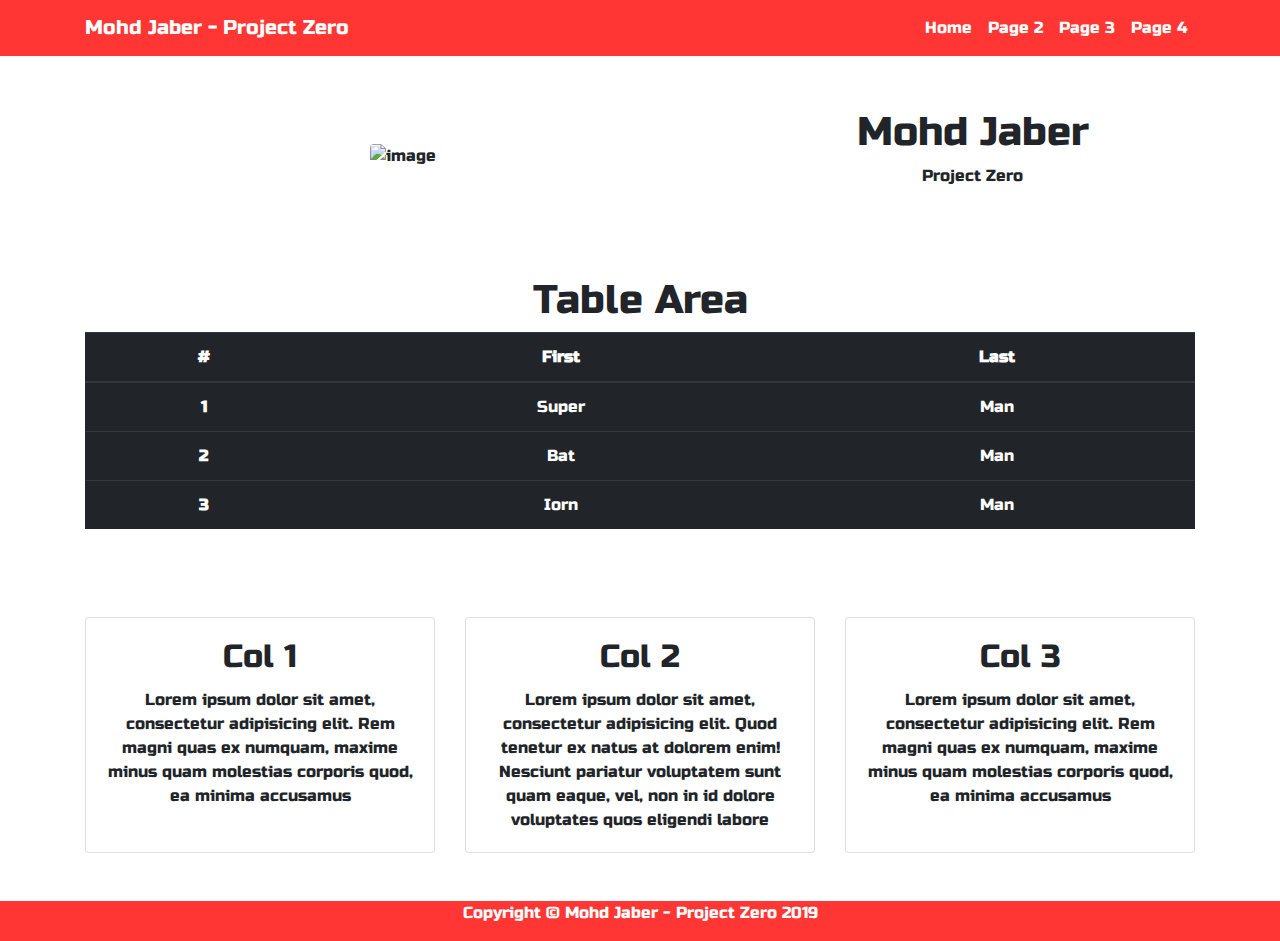
==== index.html @ 2b09c80b "project ready" ====
<!DOCTYPE html>

<html lang="en">

<head>
  <meta charset="utf-8">
  <meta name="viewport" content="width=device-width, initial-scale=1, shrink-to-fit=no">
  <title>Project Zero - Mohd Jaber</title>
  <!--bootstrap css-->
  <link rel="stylesheet" href="https://maxcdn.bootstrapcdn.com/bootstrap/4.0.0/css/bootstrap.min.css" integrity="sha384-Gn5384xqQ1aoWXA+058RXPxPg6fy4IWvTNh0E263XmFcJlSAwiGgFAW/dAiS6JXm" crossorigin="anonymous">
  <!--fontawsome-->
  <link href="assets/fontawesome-free-5.9.0-web/css/all.min.css" rel="stylesheet">
  <!--styles css-->
  <link href="assets/scss.css" rel="stylesheet">
  <!--some google font-->
  <link href="https://fonts.googleapis.com/css?family=Russo+One&display=swap" rel="stylesheet"> 

</head>

<body>
  <nav class="navbar navbar-expand-lg fixed-top">
    <div class="container">
      <a class="navbar-brand" href="index.html">Mohd Jaber - Project Zero</a>
      <button class="navbar-toggler" type="button" data-toggle="collapse" data-target="#navbarResponsive" aria-controls="navbarResponsive" aria-expanded="false" aria-label="Toggle navigation">
        <span class="navbar-toggler-icon" ><i class="fas fa-bars"></i></span>
      </button>
      <div class="collapse navbar-collapse" id="navbarResponsive">
        <ul class="navbar-nav ml-auto">
          <li class="nav-item active">
            <a class="nav-link" href="index.html">Home
              <span class="sr-only">(current)</span>
            </a>
          </li>
          <li class="nav-item">
            <a class="nav-link" href="page2.html">Page 2</a>
          </li>
          <li class="nav-item">
            <a class="nav-link" href="page3.html">Page 3</a>
          </li>
          <li class="nav-item">
            <a class="nav-link" href="page4.html">Page 4</a>
          </li>
        </ul>
      </div>
    </div>
  </nav>

  <div class="container">
    <div class="row align-items-center my-5">
      <div class="col-lg-7">
        <img class="img-fluid rounded mb-4 mb-lg-0" src="https://images.unsplash.com/photo-1483389127117-b6a2102724ae?ixlib=rb-1.2.1&ixid=eyJhcHBfaWQiOjEyMDd9&auto=format&fit=crop&w=967&q=80" alt="image">
      </div>
      <div class="col-lg-5">
        <h1 class="font-weight-light">Mohd Jaber</h1>
        <p>Project Zero</p>
      </div>
    </div>
    <!--table-->
    <div class="my-5 py-4 text-center">
      <h1>Table Area</h1>
      <table class="table table-dark">
        <thead>
          <tr>
            <th scope="col">#</th>
            <th scope="col">First</th>
            <th scope="col">Last</th>
          </tr>
        </thead>
        <tbody>
          <tr>
            <th scope="row">1</th>
            <td>Super</td>
            <td>Man</td>
          </tr>
          <tr>
            <th scope="row">2</th>
            <td>Bat</td>
            <td>Man</td>
          </tr>
          <tr>
            <th scope="row">3</th>
            <td>Iorn</td>
            <td>Man</td>
          </tr>
        </tbody>
      </table>
    </div>
    <!--grid-->
    <div class="row">
      <div class="col-md-4 mb-5">
        <div class="card h-100">
          <div class="card-body">
            <h2 class="card-title">Col 1</h2>
            <p class="card-text">Lorem ipsum dolor sit amet, consectetur adipisicing elit. Rem magni quas ex numquam, maxime minus quam molestias corporis quod, ea minima accusamus</p>
          </div>
        </div>
      </div>
      <div class="col-md-4 mb-5">
        <div class="card h-100">
          <div class="card-body">
            <h2 class="card-title">Col 2</h2>
            <p class="card-text">Lorem ipsum dolor sit amet, consectetur adipisicing elit. Quod tenetur ex natus at dolorem enim! Nesciunt pariatur voluptatem sunt quam eaque, vel, non in id dolore voluptates quos eligendi labore</p>
          </div>
        </div>
      </div>

      <div class="col-md-4 mb-5">
        <div class="card h-100">
          <div class="card-body">
            <h2 class="card-title">Col 3</h2>
            <p class="card-text">Lorem ipsum dolor sit amet, consectetur adipisicing elit. Rem magni quas ex numquam, maxime minus quam molestias corporis quod, ea minima accusamus</p>
          </div>
        </div>
      </div>

    </div>

  </div>

  <!--foot-->
  <footer class="footer fixed-bottom">
    <div class="container">
      <p class="text-white" id="footer-text">Copyright &copy; Mohd Jaber - Project Zero 2019</p>
    </div>
  </footer>

  <!--bootstrap JS-->
<script src="https://code.jquery.com/jquery-3.2.1.slim.min.js" integrity="sha384-KJ3o2DKtIkvYIK3UENzmM7KCkRr/rE9/Qpg6aAZGJwFDMVNA/GpGFF93hXpG5KkN" crossorigin="anonymous"></script>
<script src="https://cdnjs.cloudflare.com/ajax/libs/popper.js/1.12.9/umd/popper.min.js" integrity="sha384-ApNbgh9B+Y1QKtv3Rn7W3mgPxhU9K/ScQsAP7hUibX39j7fakFPskvXusvfa0b4Q" crossorigin="anonymous"></script>
<script src="https://maxcdn.bootstrapcdn.com/bootstrap/4.0.0/js/bootstrap.min.js" integrity="sha384-JZR6Spejh4U02d8jOt6vLEHfe/JQGiRRSQQxSfFWpi1MquVdAyjUar5+76PVCmYl" crossorigin="anonymous"></script>

</body>

</html>
---- assets/scss.css ----
/*SCSS*/
/*SCSS inheritance*/
body .footer {
  background-color: #ff3633;
}

/*SCSS Nesting*/
body {
  padding-top: 60px;
  text-align: center;
  font-family: 'Russo One', sans-serif;
}

body .navbar {
  background-color: #ff3633;
}

body .navbar-toggler {
  color: #FFF;
  background-color: #212529;
}

body .navbar-toggler-icon {
  color: #FFF;
}

body .navbar-brand {
  color: #FFF;
}

body .nav-link {
  color: #FFF;
}

body #footer-text {
  text-align: center;
}

body .footer {
  position: relative;
  height: 40px;
}

/*@media*/
@media (max-width: 600px) {
  body {
    font-size: 0.8rem;
  }
  h1, h2 {
    font-size: 1.4rem;
  }
}
/*# sourceMappingURL=scss.css.map */
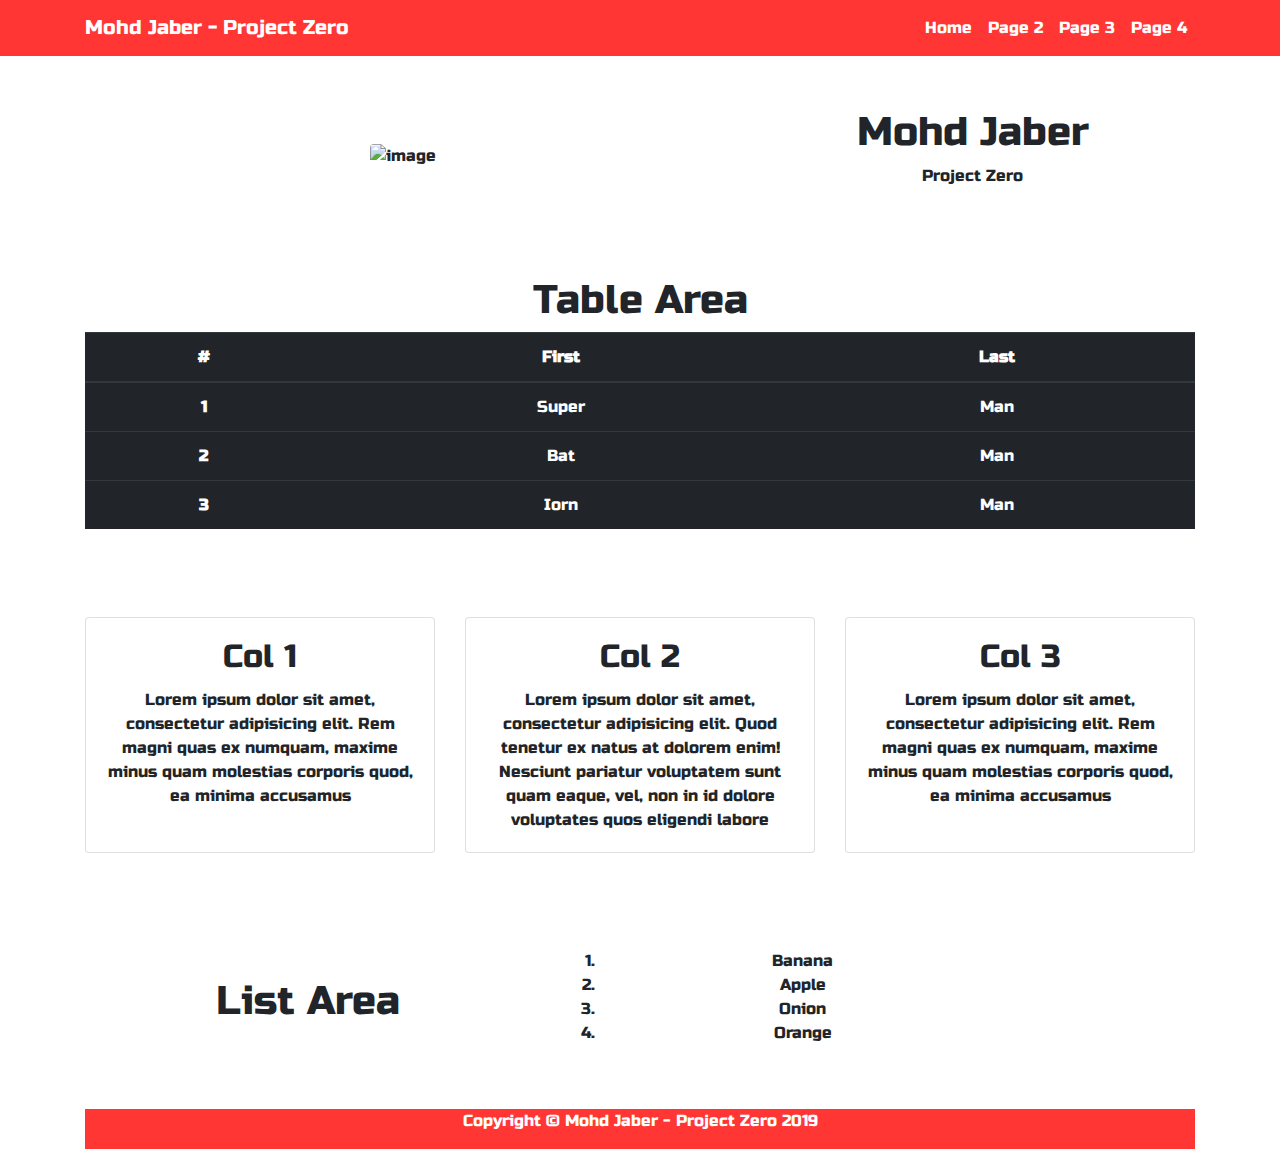
==== commit 064266ac: "Readme.md" ====
--- a/index.html
+++ b/index.html
@@ -44,7 +44,7 @@
       </div>
     </div>
   </nav>
-
+<!--Body-->
   <div class="container">
     <div class="row align-items-center my-5">
       <div class="col-lg-7">
@@ -116,7 +116,21 @@
     </div>
 
   </div>
-
+  <!--List Area-->
+  <div class="container">
+    <div class="row align-items-center my-5">
+      <div class="col-lg-5">
+        <h1>List Area</h1>
+      </div>
+      <div class="col-lg-5">
+        <ol>
+        <li>Banana</li>
+        <li>Apple</li>
+        <li>Onion</li>
+        <li>Orange</li>
+        </ol>
+      </div>
+    </div>
   <!--foot-->
   <footer class="footer fixed-bottom">
     <div class="container">
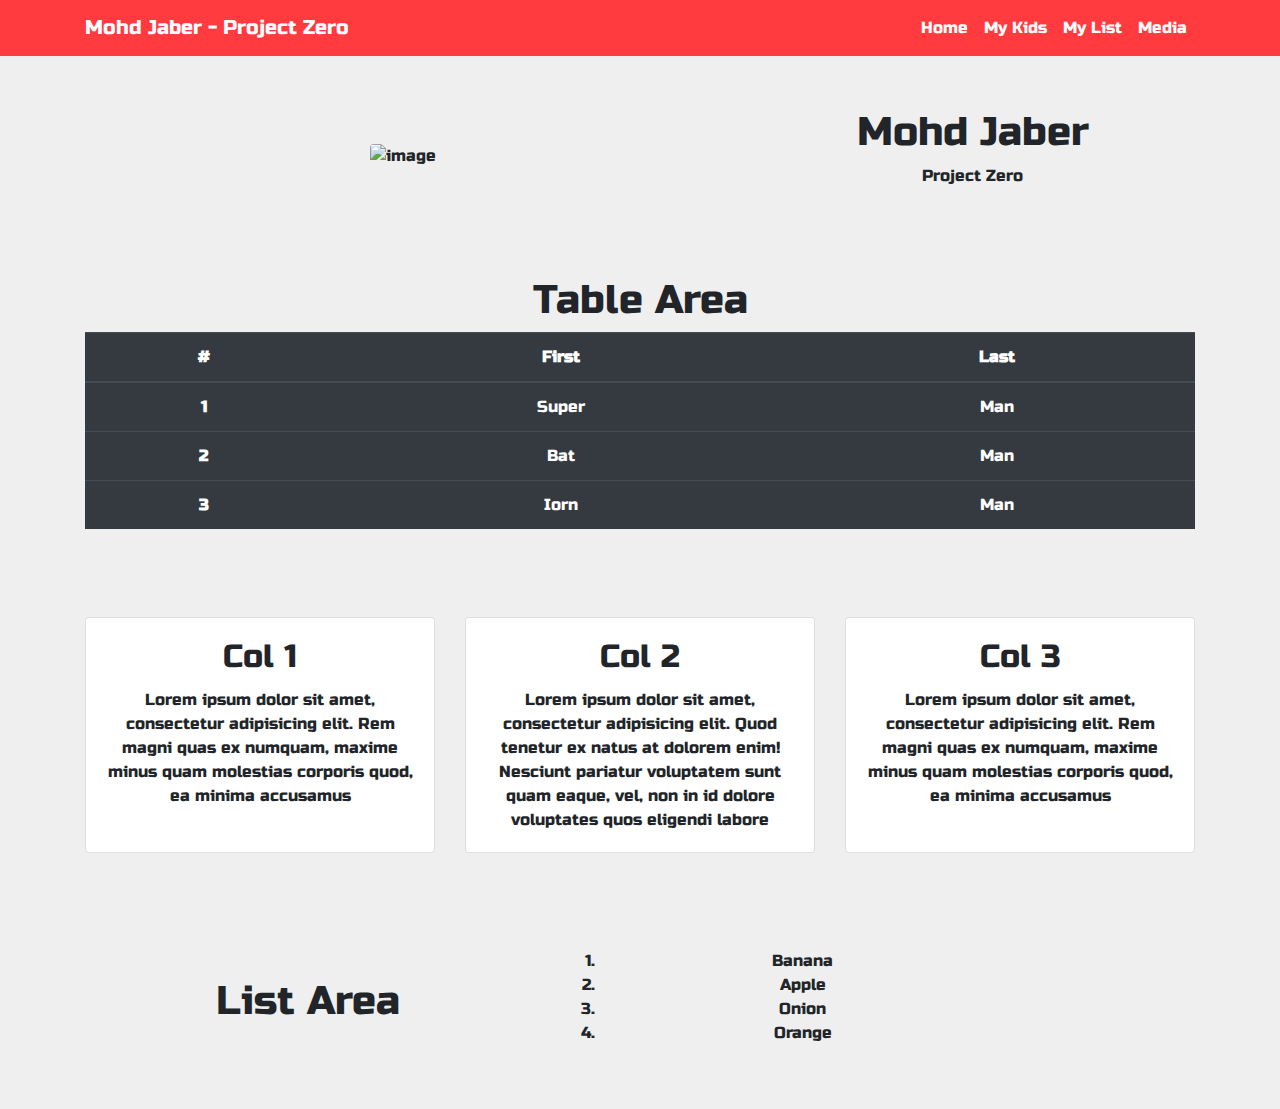
==== commit 348d3c11: "new update nov 2019" ====
--- a/index.html
+++ b/index.html
@@ -5,14 +5,10 @@
 <head>
   <meta charset="utf-8">
   <meta name="viewport" content="width=device-width, initial-scale=1, shrink-to-fit=no">
-  <title>Project Zero - Mohd Jaber</title>
-  <!--bootstrap css-->
-  <link rel="stylesheet" href="https://maxcdn.bootstrapcdn.com/bootstrap/4.0.0/css/bootstrap.min.css" integrity="sha384-Gn5384xqQ1aoWXA+058RXPxPg6fy4IWvTNh0E263XmFcJlSAwiGgFAW/dAiS6JXm" crossorigin="anonymous">
-  <!--fontawsome-->
+  <title>Mohd Jaber</title>
+  <link rel="stylesheet" href="https://stackpath.bootstrapcdn.com/bootstrap/4.3.1/css/bootstrap.min.css" integrity="sha384-ggOyR0iXCbMQv3Xipma34MD+dH/1fQ784/j6cY/iJTQUOhcWr7x9JvoRxT2MZw1T" crossorigin="anonymous">
   <link href="assets/fontawesome-free-5.9.0-web/css/all.min.css" rel="stylesheet">
-  <!--styles css-->
-  <link href="assets/scss.css" rel="stylesheet">
-  <!--some google font-->
+  <link href="assets/style.css" rel="stylesheet">
   <link href="https://fonts.googleapis.com/css?family=Russo+One&display=swap" rel="stylesheet"> 
 
 </head>
@@ -27,24 +23,22 @@
       <div class="collapse navbar-collapse" id="navbarResponsive">
         <ul class="navbar-nav ml-auto">
           <li class="nav-item active">
-            <a class="nav-link" href="index.html">Home
-              <span class="sr-only">(current)</span>
-            </a>
+            <a class="nav-link" href="index.html">Home<span class="sr-only">(current)</span></a>
           </li>
           <li class="nav-item">
-            <a class="nav-link" href="page2.html">Page 2</a>
+            <a class="nav-link" href="my-kids.html">My Kids</a>
           </li>
           <li class="nav-item">
-            <a class="nav-link" href="page3.html">Page 3</a>
+            <a class="nav-link" href="my-list.html">My List</a>
           </li>
           <li class="nav-item">
-            <a class="nav-link" href="page4.html">Page 4</a>
+            <a class="nav-link" href="media.html">Media</a>
           </li>
         </ul>
       </div>
     </div>
   </nav>
-<!--Body-->
+
   <div class="container">
     <div class="row align-items-center my-5">
       <div class="col-lg-7">
@@ -131,18 +125,12 @@
         </ol>
       </div>
     </div>
-  <!--foot-->
-  <footer class="footer fixed-bottom">
-    <div class="container">
-      <p class="text-white" id="footer-text">Copyright &copy; Mohd Jaber - Project Zero 2019</p>
-    </div>
-  </footer>
+ 
 
-  <!--bootstrap JS-->
-<script src="https://code.jquery.com/jquery-3.2.1.slim.min.js" integrity="sha384-KJ3o2DKtIkvYIK3UENzmM7KCkRr/rE9/Qpg6aAZGJwFDMVNA/GpGFF93hXpG5KkN" crossorigin="anonymous"></script>
-<script src="https://cdnjs.cloudflare.com/ajax/libs/popper.js/1.12.9/umd/popper.min.js" integrity="sha384-ApNbgh9B+Y1QKtv3Rn7W3mgPxhU9K/ScQsAP7hUibX39j7fakFPskvXusvfa0b4Q" crossorigin="anonymous"></script>
-<script src="https://maxcdn.bootstrapcdn.com/bootstrap/4.0.0/js/bootstrap.min.js" integrity="sha384-JZR6Spejh4U02d8jOt6vLEHfe/JQGiRRSQQxSfFWpi1MquVdAyjUar5+76PVCmYl" crossorigin="anonymous"></script>
-
+  <!--bootstrap JS & JQuery-->
+  <script src="https://code.jquery.com/jquery-3.3.1.slim.min.js" integrity="sha384-q8i/X+965DzO0rT7abK41JStQIAqVgRVzpbzo5smXKp4YfRvH+8abtTE1Pi6jizo" crossorigin="anonymous"></script>
+  <script src="https://cdnjs.cloudflare.com/ajax/libs/popper.js/1.14.7/umd/popper.min.js" integrity="sha384-UO2eT0CpHqdSJQ6hJty5KVphtPhzWj9WO1clHTMGa3JDZwrnQq4sF86dIHNDz0W1" crossorigin="anonymous"></script>
+  <script src="https://stackpath.bootstrapcdn.com/bootstrap/4.3.1/js/bootstrap.min.js" integrity="sha384-JjSmVgyd0p3pXB1rRibZUAYoIIy6OrQ6VrjIEaFf/nJGzIxFDsf4x0xIM+B07jRM" crossorigin="anonymous"></script>
 </body>
 
 </html>
--- a/assets/style.css
+++ b/assets/style.css
@@ -0,0 +1,51 @@
+
+body {
+  background-color: #efefef;
+}
+
+body {
+  padding-top: 60px;
+  text-align: center;
+  font-family: 'Russo One', sans-serif;
+}
+
+body .navbar {
+  background-color: #ff3B3F;
+}
+
+body .navbar-toggler {
+  color: #FFF;
+  background-color: #212529;
+}
+
+body .navbar-toggler-icon {
+  color: #FFF;
+}
+
+body .navbar-brand {
+  color: #FFF;
+}
+
+body .nav-link {
+  color: #FFF;
+}
+
+body #footer-text {
+  text-align: center;
+}
+
+body .footer {
+  position: relative;
+  height: 40px;
+}
+
+/*@media*/
+@media (max-width: 600px) {
+  body {
+    font-size: 0.8rem;
+  }
+  h1, h2 {
+    font-size: 1.4rem;
+  }
+}
+/*# sourceMappingURL=scss.css.map */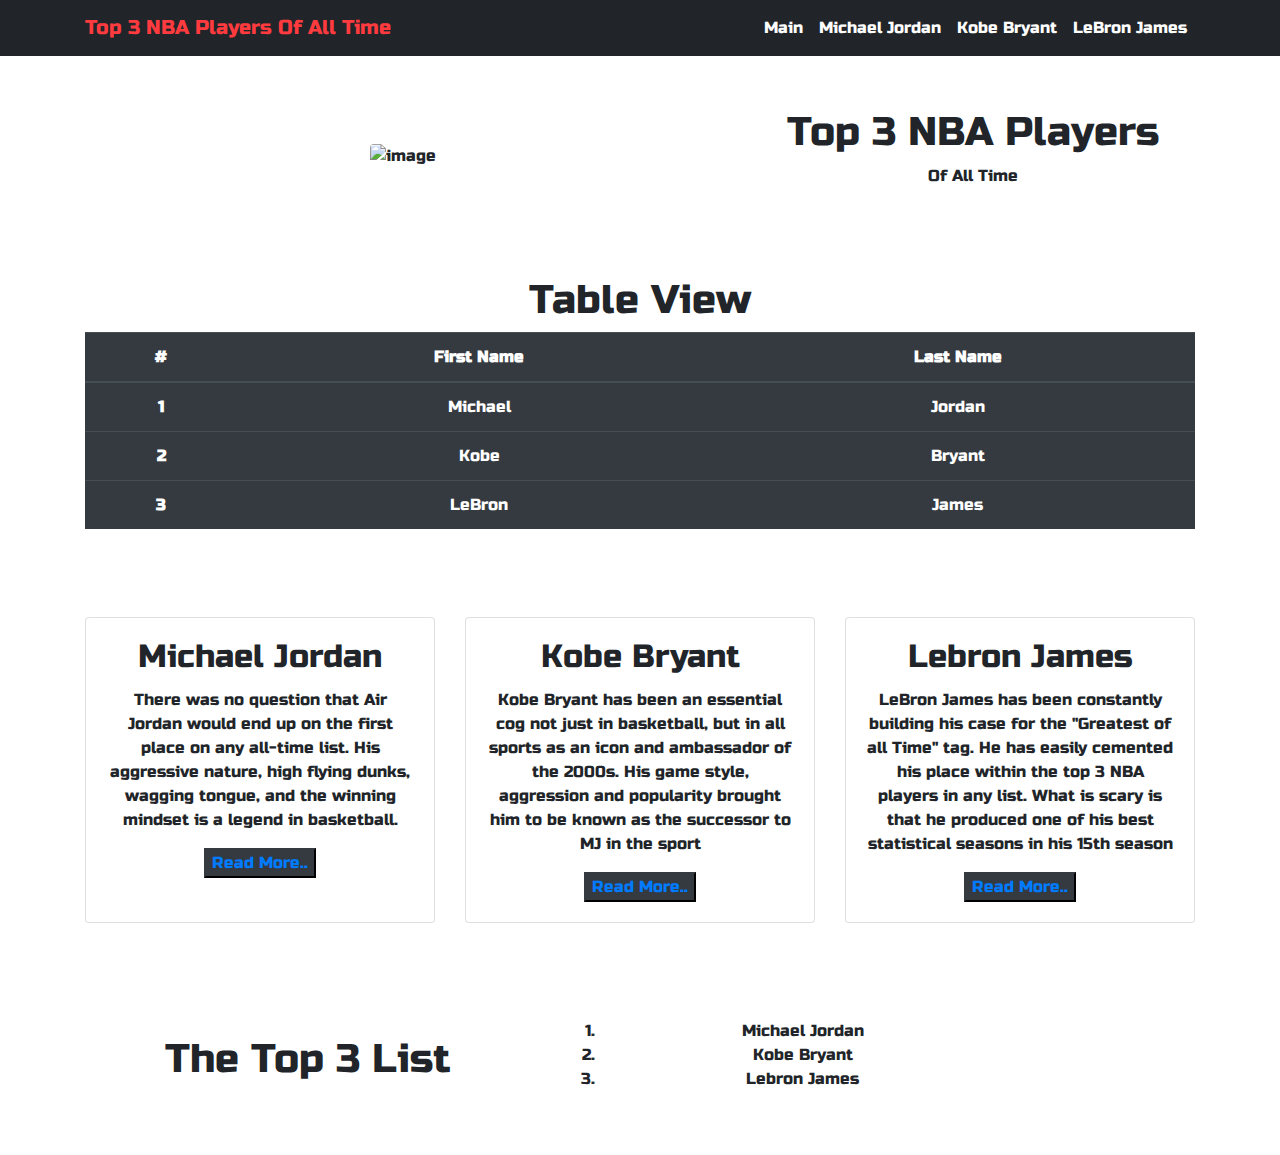
==== commit 0c9bc6ee: "nba to 3" ====
--- a/index.html
+++ b/index.html
@@ -1,14 +1,12 @@
 <!DOCTYPE html>
-
 <html lang="en">
-
 <head>
   <meta charset="utf-8">
   <meta name="viewport" content="width=device-width, initial-scale=1, shrink-to-fit=no">
-  <title>Mohd Jaber</title>
+  <title>Project0</title>
   <link rel="stylesheet" href="https://stackpath.bootstrapcdn.com/bootstrap/4.3.1/css/bootstrap.min.css" integrity="sha384-ggOyR0iXCbMQv3Xipma34MD+dH/1fQ784/j6cY/iJTQUOhcWr7x9JvoRxT2MZw1T" crossorigin="anonymous">
   <link href="assets/fontawesome-free-5.9.0-web/css/all.min.css" rel="stylesheet">
-  <link href="assets/style.css" rel="stylesheet">
+  <link href="assets/scss.css" rel="stylesheet">
   <link href="https://fonts.googleapis.com/css?family=Russo+One&display=swap" rel="stylesheet"> 
 
 </head>
@@ -16,23 +14,23 @@
 <body>
   <nav class="navbar navbar-expand-lg fixed-top">
     <div class="container">
-      <a class="navbar-brand" href="index.html">Mohd Jaber - Project Zero</a>
+      <a class="navbar-brand" href="index.html">Top 3 NBA Players Of All Time</a>
       <button class="navbar-toggler" type="button" data-toggle="collapse" data-target="#navbarResponsive" aria-controls="navbarResponsive" aria-expanded="false" aria-label="Toggle navigation">
         <span class="navbar-toggler-icon" ><i class="fas fa-bars"></i></span>
       </button>
       <div class="collapse navbar-collapse" id="navbarResponsive">
         <ul class="navbar-nav ml-auto">
           <li class="nav-item active">
-            <a class="nav-link" href="index.html">Home<span class="sr-only">(current)</span></a>
+            <a class="nav-link" href="index.html">Main<span class="sr-only">(current)</span></a>
           </li>
           <li class="nav-item">
-            <a class="nav-link" href="my-kids.html">My Kids</a>
+            <a class="nav-link" href="mj.html">Michael Jordan</a>
           </li>
           <li class="nav-item">
-            <a class="nav-link" href="my-list.html">My List</a>
+            <a class="nav-link" href="kb.html">Kobe Bryant</a>
           </li>
           <li class="nav-item">
-            <a class="nav-link" href="media.html">Media</a>
+            <a class="nav-link" href="lj.html">LeBron James</a>
           </li>
         </ul>
       </div>
@@ -42,58 +40,64 @@
   <div class="container">
     <div class="row align-items-center my-5">
       <div class="col-lg-7">
-        <img class="img-fluid rounded mb-4 mb-lg-0" src="https://images.unsplash.com/photo-1483389127117-b6a2102724ae?ixlib=rb-1.2.1&ixid=eyJhcHBfaWQiOjEyMDd9&auto=format&fit=crop&w=967&q=80" alt="image">
+        <img class="img-fluid rounded mb-4 mb-lg-0" src="https://mk0slamonlinensgt39k.kinstacdn.com/wp-content/uploads/2018/02/top100_feature.jpg" alt="image">
       </div>
       <div class="col-lg-5">
-        <h1 class="font-weight-light">Mohd Jaber</h1>
-        <p>Project Zero</p>
+        <h1 class="font-weight-light">Top 3 NBA Players</h1>
+        <p>Of All Time</p>
       </div>
     </div>
-    <!--table-->
+
     <div class="my-5 py-4 text-center">
-      <h1>Table Area</h1>
+      <h1>Table View</h1>
       <table class="table table-dark">
         <thead>
           <tr>
             <th scope="col">#</th>
-            <th scope="col">First</th>
-            <th scope="col">Last</th>
+            <th scope="col">First Name</th>
+            <th scope="col">Last Name</th>
           </tr>
         </thead>
         <tbody>
           <tr>
             <th scope="row">1</th>
-            <td>Super</td>
-            <td>Man</td>
+            <td>Michael</td>
+            <td>Jordan</td>
           </tr>
           <tr>
             <th scope="row">2</th>
-            <td>Bat</td>
-            <td>Man</td>
+            <td>Kobe</td>
+            <td>Bryant</td>
           </tr>
           <tr>
             <th scope="row">3</th>
-            <td>Iorn</td>
-            <td>Man</td>
+            <td>LeBron</td>
+            <td>James</td>
           </tr>
         </tbody>
       </table>
     </div>
-    <!--grid-->
+
     <div class="row">
       <div class="col-md-4 mb-5">
         <div class="card h-100">
           <div class="card-body">
-            <h2 class="card-title">Col 1</h2>
-            <p class="card-text">Lorem ipsum dolor sit amet, consectetur adipisicing elit. Rem magni quas ex numquam, maxime minus quam molestias corporis quod, ea minima accusamus</p>
+            <h2 class="card-title">Michael Jordan</h2>
+            <p class="card-text">There was no question that Air Jordan would end up on the first place on any all-time list. His aggressive nature, high flying dunks, wagging tongue, and the winning mindset is a legend in basketball.</p>
+            <button class="btn-dark"> 
+                <a href="mj.html">Read More..</a>
+              </button>
           </div>
         </div>
       </div>
       <div class="col-md-4 mb-5">
         <div class="card h-100">
           <div class="card-body">
-            <h2 class="card-title">Col 2</h2>
-            <p class="card-text">Lorem ipsum dolor sit amet, consectetur adipisicing elit. Quod tenetur ex natus at dolorem enim! Nesciunt pariatur voluptatem sunt quam eaque, vel, non in id dolore voluptates quos eligendi labore</p>
+            <h2 class="card-title">Kobe Bryant</h2>
+            <p class="card-text">Kobe Bryant has been an essential cog not just in basketball, but in all sports as an icon and ambassador of the 2000s. His game style, aggression and popularity brought him to be known as the successor to MJ in the sport</p>
+            <button class="btn-dark"> 
+                <a href="kb.html">Read More..</a>
+              </button>
           </div>
         </div>
       </div>
@@ -101,8 +105,11 @@
       <div class="col-md-4 mb-5">
         <div class="card h-100">
           <div class="card-body">
-            <h2 class="card-title">Col 3</h2>
-            <p class="card-text">Lorem ipsum dolor sit amet, consectetur adipisicing elit. Rem magni quas ex numquam, maxime minus quam molestias corporis quod, ea minima accusamus</p>
+            <h2 class="card-title">Lebron James</h2>
+            <p class="card-text">LeBron James has been constantly building his case for the "Greatest of all Time" tag. He has easily cemented his place within the top 3 NBA players in any list. What is scary is that he produced one of his best statistical seasons in his 15th season</p>
+            <button class="btn-dark"> 
+              <a href="lj.html">Read More..</a>
+            </button>
           </div>
         </div>
       </div>
@@ -114,14 +121,13 @@
   <div class="container">
     <div class="row align-items-center my-5">
       <div class="col-lg-5">
-        <h1>List Area</h1>
+        <h1>The Top 3 List</h1>
       </div>
       <div class="col-lg-5">
         <ol>
-        <li>Banana</li>
-        <li>Apple</li>
-        <li>Onion</li>
-        <li>Orange</li>
+        <li>Michael Jordan</li>
+        <li>Kobe Bryant</li>
+        <li>Lebron James</li>
         </ol>
       </div>
     </div>
--- a/assets/scss.css
+++ b/assets/scss.css
@@ -0,0 +1,43 @@
+/*SCSS*/
+/*SCSS inheritance*/
+/*SCSS Nesting*/
+body {
+  padding-top: 60px;
+  text-align: center;
+  font-family: 'Russo One', sans-serif;
+}
+
+body .navbar {
+  background-color: #212529;
+}
+
+body .navbar-toggler {
+  color: #FFF;
+  background-color: #FFF;
+}
+
+body .navbar-toggler-icon {
+  color: #ff3B3F;
+}
+
+body .navbar-brand {
+  color: #ff3B3F;
+}
+
+body .nav-link {
+  color: #FFF;
+}
+
+/*@media*/
+@media (max-width: 600px) {
+  body {
+    font-size: 0.8rem;
+  }
+  h1, h2 {
+    font-size: 1.4rem;
+  }
+  .navbar-brand {
+    font-size: 0.8rem;
+  }
+}
+/*# sourceMappingURL=scss.css.map */